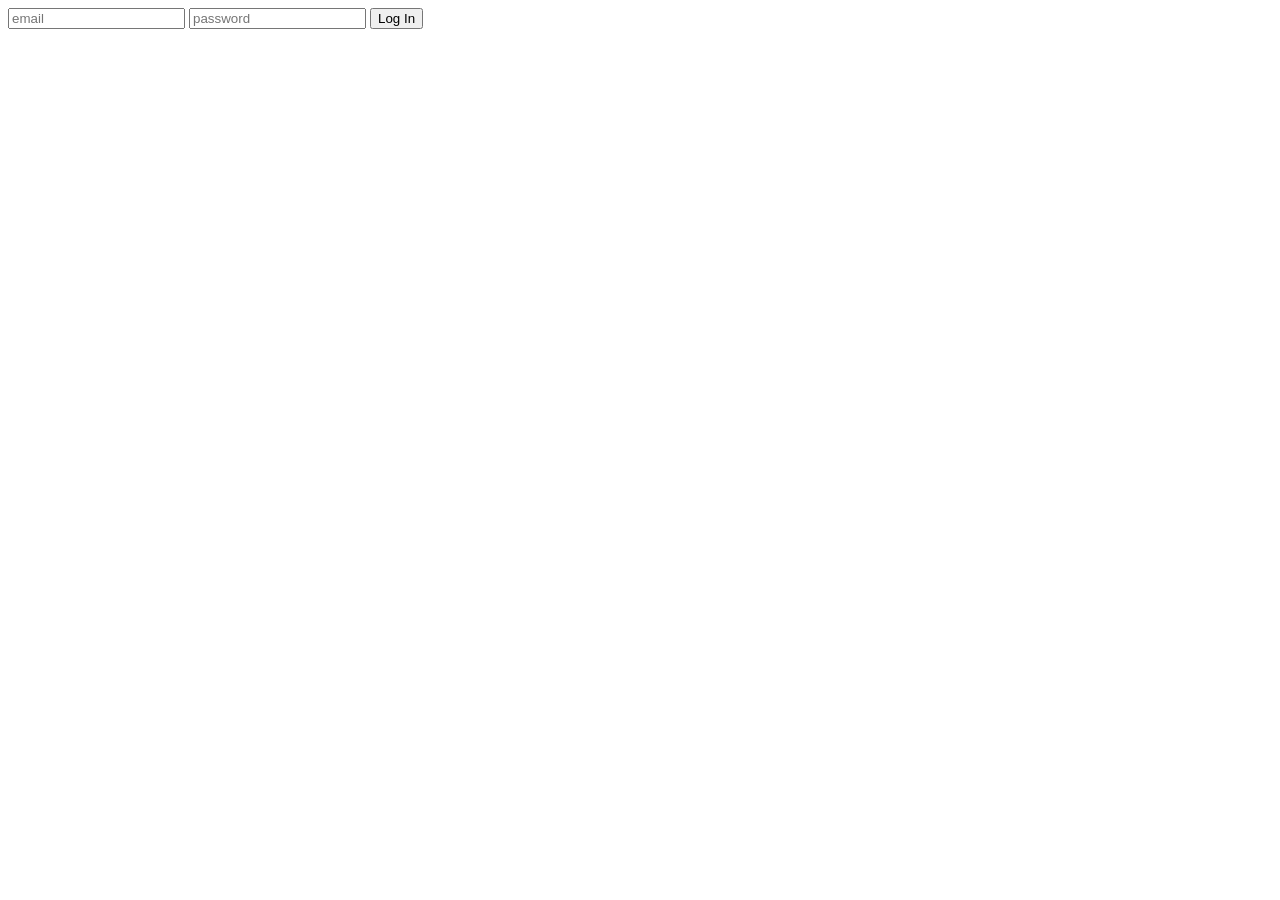
==== TheIns/index.html @ ab57401f "Add files via upload" ====
<!DOCTYPE html>
<html lang="en">
<head>
    <meta charset="UTF-8">
    <meta name="viewport" content="width=device-width, initial-scale=1.0">
    <title>LogIn</title>
</head>
<body>
     <input type="email" id="username" name="username" placeholder="email">
     <input type="text" id="pass" name="pass" placeholder="password">

     <button>Log In</button>
</body>
</html>
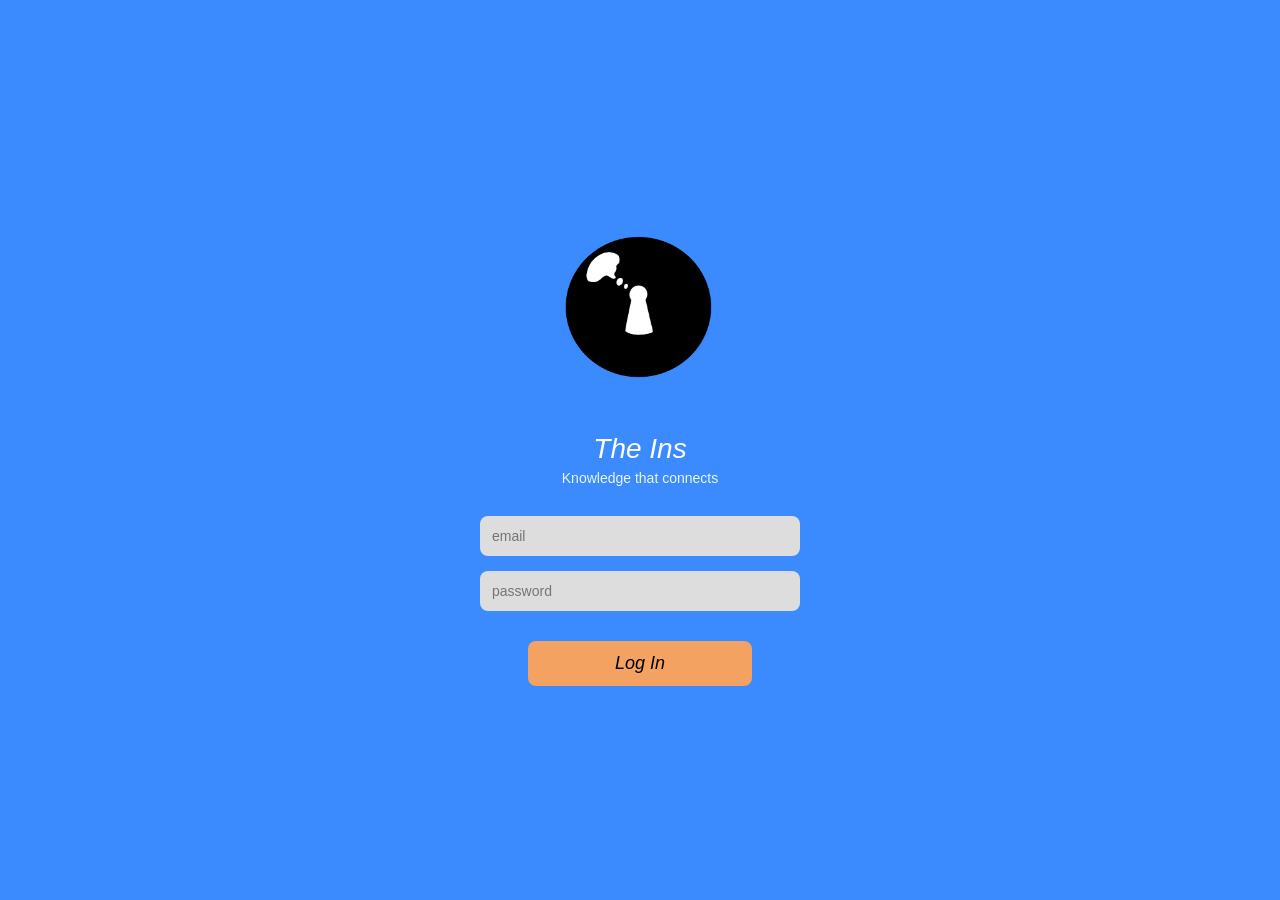
==== commit 6aafb937: "added layout" ====
--- a/TheIns/index.html
+++ b/TheIns/index.html
@@ -3,12 +3,16 @@
 <head>
     <meta charset="UTF-8">
     <meta name="viewport" content="width=device-width, initial-scale=1.0">
-    <title>LogIn</title>
+    <title>Login</title>
+     <link rel="stylesheet" href="index.css">
 </head>
 <body>
-     <input type="email" id="username" name="username" placeholder="email">
-     <input type="text" id="pass" name="pass" placeholder="password">
-
-     <button>Log In</button>
+    <div class="container"> 
+        <img src="logo.png"> 
+        <p>The Ins</p> 
+        <p>Knowledge that connects</p> 
+        <input type="email" id="username" name="username" placeholder="email"> 
+        <input type="text" id="pass" name="pass" placeholder="password">
+         <button>Log In</button> </div>
 </body>
 </html>
--- a/TheIns/index.css
+++ b/TheIns/index.css
@@ -0,0 +1,79 @@
+* {
+  margin: 0;
+  padding: 0;
+  box-sizing: border-box;
+  font-family: sans-serif;
+}
+
+body {
+  background: #3B8BFF;
+  height: 100vh;
+  display: flex;
+  justify-content: center;
+  align-items: center;
+}
+
+/* CONTAINER */
+.container {
+  width: 100%;
+  max-width: 320px;
+  text-align: center;
+  color: white;
+}
+
+/* LOGO */
+.container img {
+  width: 250px;
+  height: 200px;
+  margin-bottom: 15px;
+}
+
+/* TITLE */
+.container p:nth-of-type(1) {
+  font-size: 28px;
+  font-style: italic;
+  margin-bottom: 5px;
+}
+
+/* SUBTEXT */
+.container p:nth-of-type(2) {
+  font-size: 14px;
+  opacity: 0.9;
+  margin-bottom: 30px;
+}
+
+/* INPUT FIELDS */
+.container input {
+  width: 100%;
+  padding: 12px;
+  margin-bottom: 15px;
+
+  border: none;
+  border-radius: 8px;
+
+  background: #ddd;
+  font-size: 14px;
+  outline: none;
+}
+
+/* PASSWORD FIELD (for icon spacing later) */
+#pass {
+  padding-right: 40px;
+}
+
+/* BUTTON */
+.container button {
+  width: 70%;
+  padding: 12px;
+
+  border: none;
+  border-radius: 8px;
+
+  background: #F4A261;
+  color: black;
+  font-size: 18px;
+  font-style: italic;
+  cursor: pointer;
+
+  margin-top: 15px;
+}
